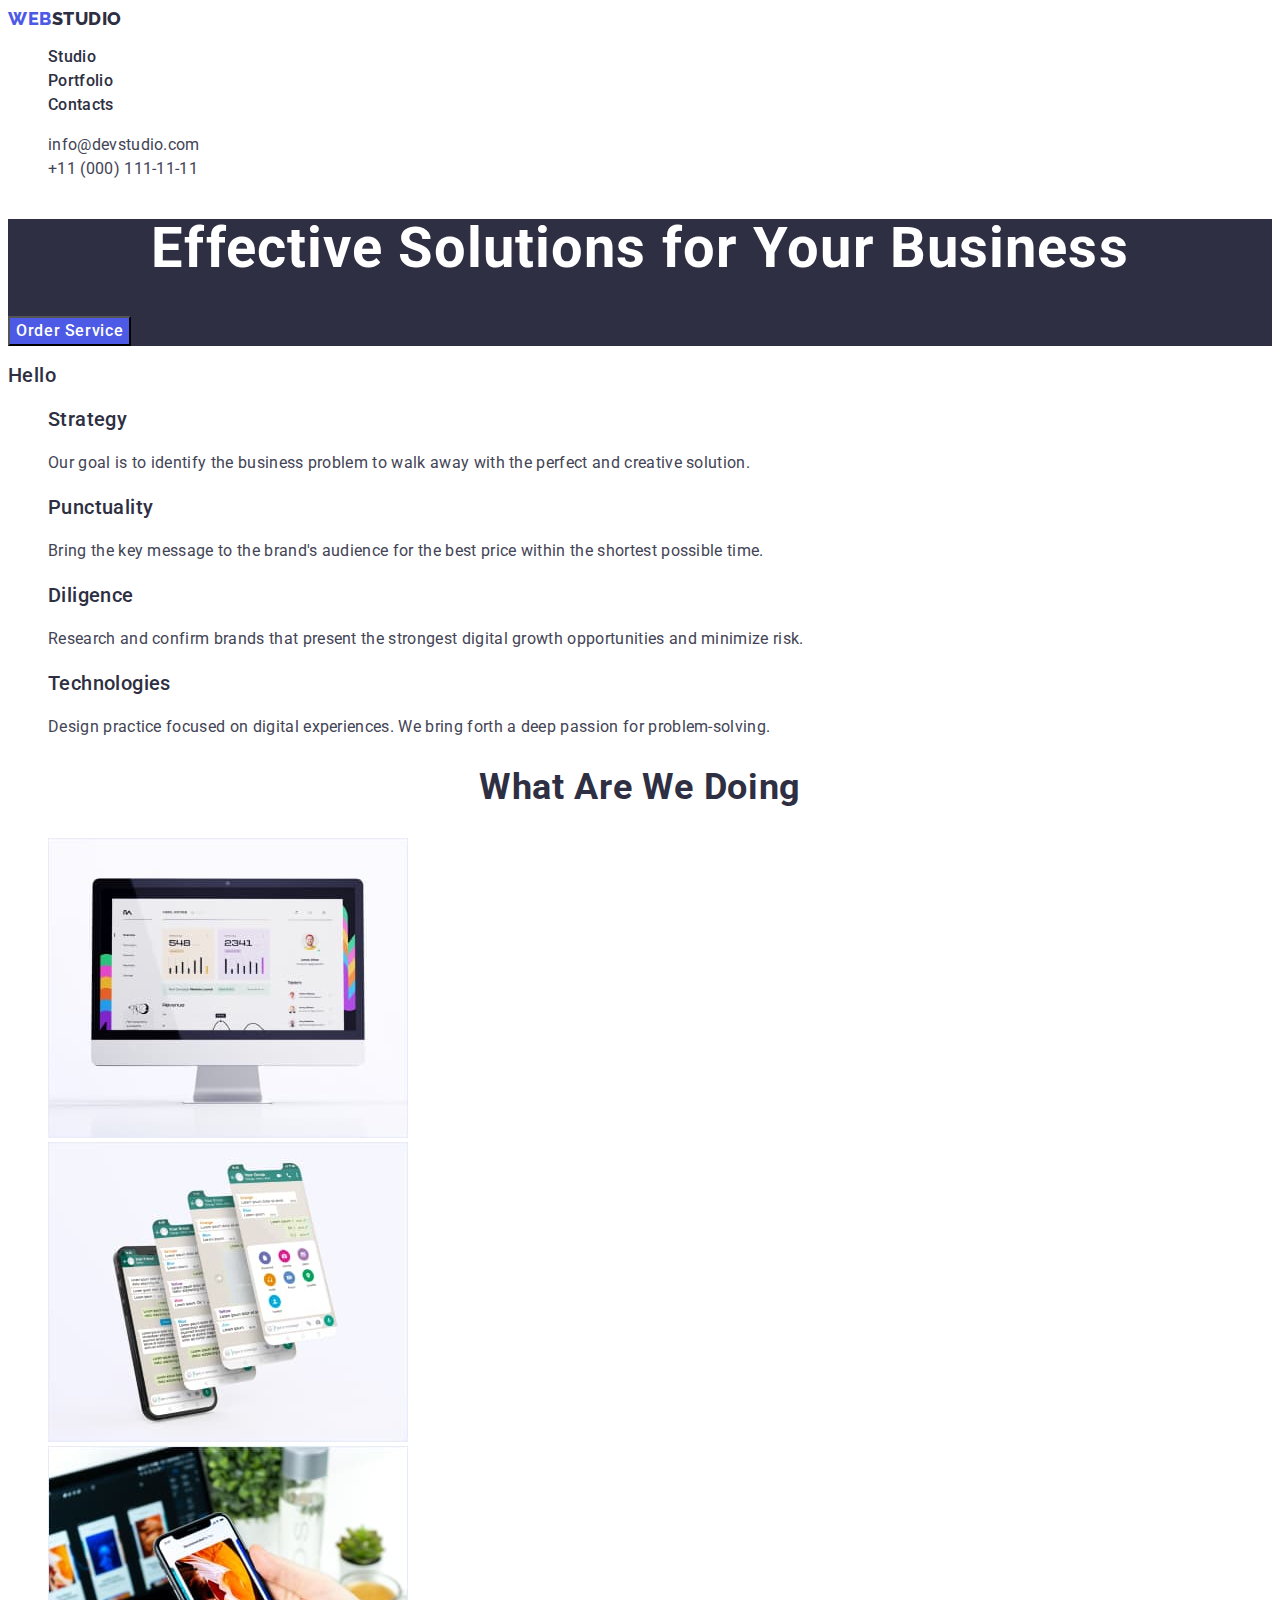
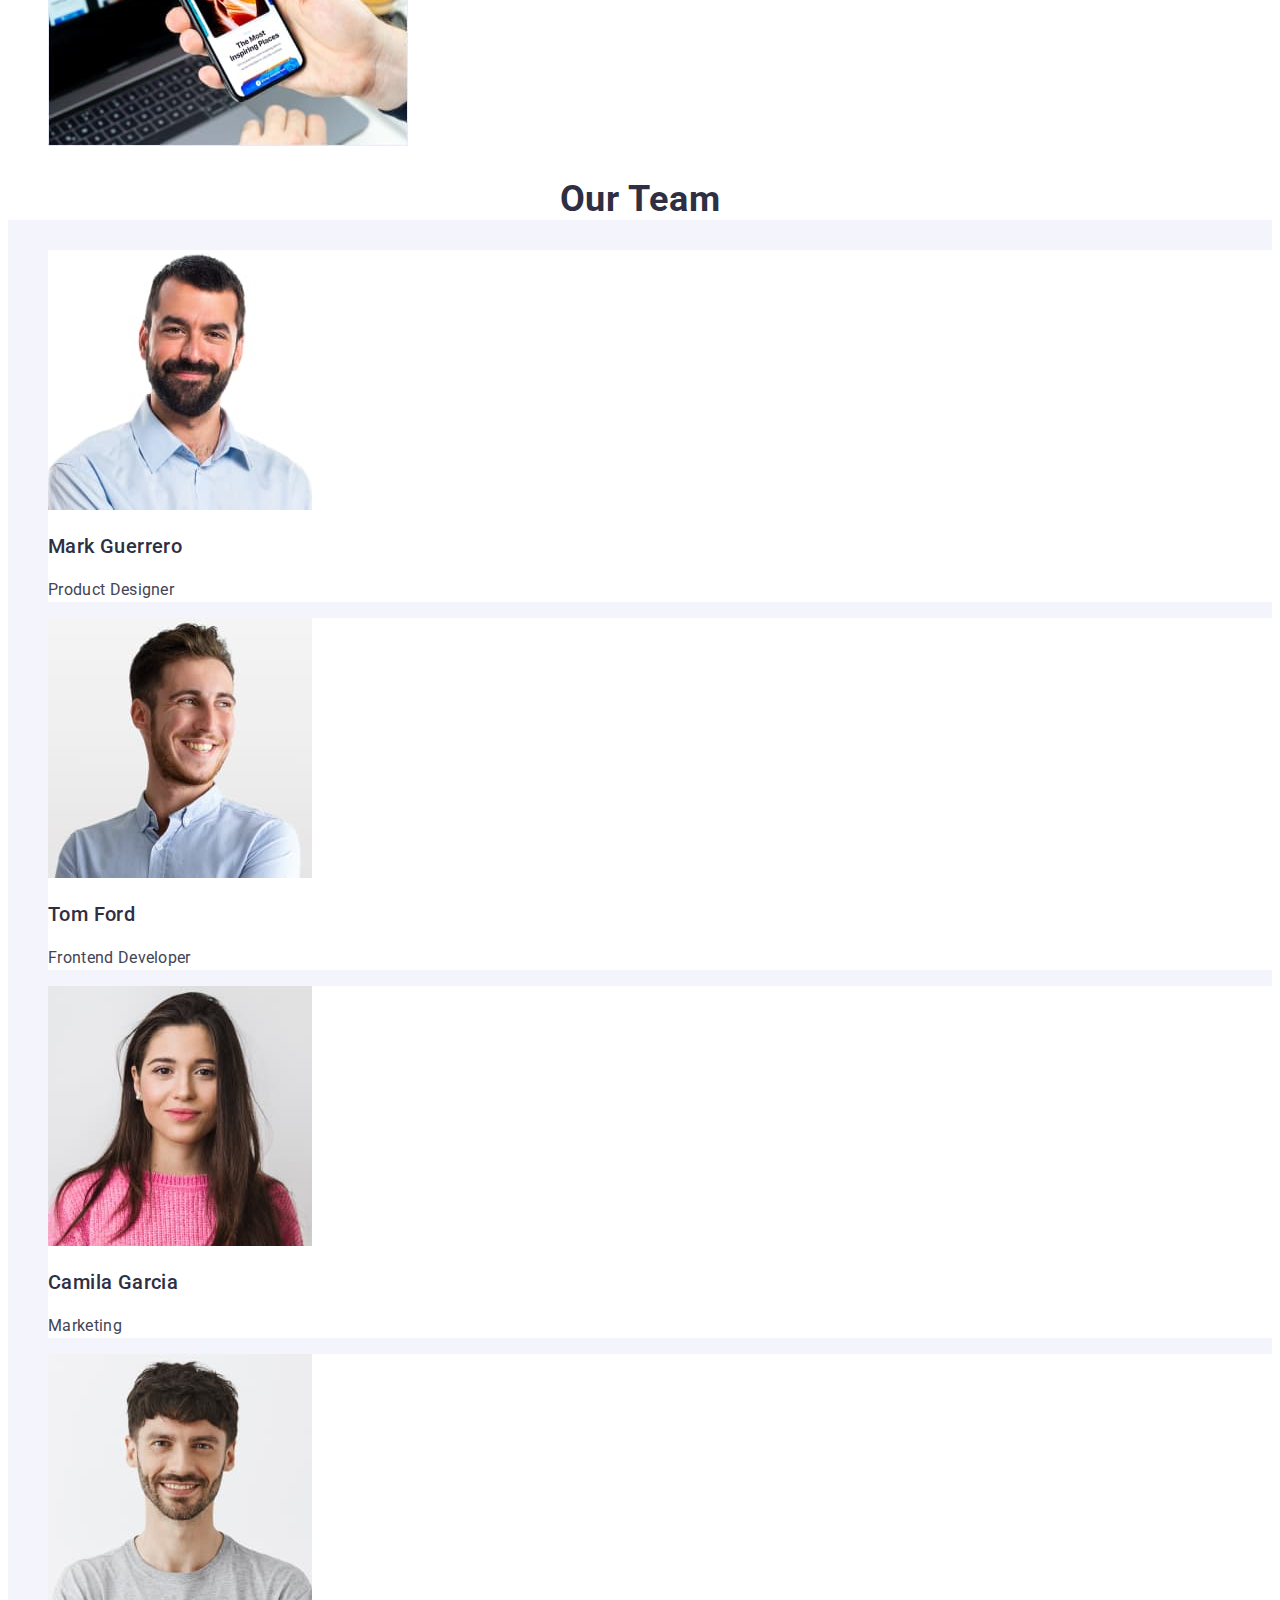
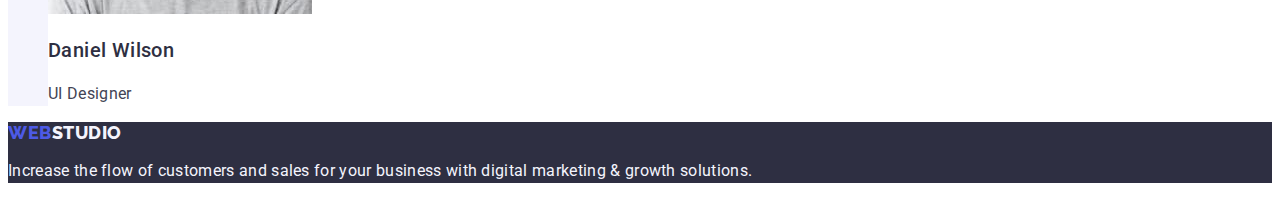
==== index.html @ ce302e66 "Initial commit" ====
<!DOCTYPE html>
<html lang="en">
<head>
    <meta charset="UTF-8">
    <meta name="viewport" content="width=device-width, initial-scale=1.0">
    <link rel="stylesheet" href="./css/style.css">
   <link rel="preconnect" href="https://fonts.googleapis.com">
   <link rel="preconnect" href="https://fonts.gstatic.com" crossorigin>
   <link href="https://fonts.googleapis.com/css2?family=Raleway:wght@800&family=Roboto:wght@400;500;700;900&display=swap" rel="stylesheet">

    <title>Home-work 1</title>
</head>
<body>
    <header>
        <nav class="link">
            <a class="link logo-link" href="./index.html">Web<span class="logo-name">Studio</span></a>
            <ul class="list">
                <li>
                    <a class="link input-list" href="./index.html">Studio</a>
                </li>
                <li>
                    <a class="link input-list" href="./portfolio.html">Portfolio</a>
                </li>
                <li>
                    <a class="link input-list" href="">Contacts</a>
                </li>
            </ul>
         </nav>    
            <address class="address-info"> 
                <ul class="list">           
                <li><a class="link contacts-list" href="mailto:info@devstudio.com">info@devstudio.com</a></li>
                <li><a class="link contacts-list" href="tel:+110001111111">+11 (000) 111-11-11</a></li>
                </ul> 
            </address> 
    </header>

    <main>
        <!-- Hero section -->
        <section class="title">
            <h1 class="wrapper">Effective Solutions for Your Business</h1>
            <button class="main-button" type="button">Order Service</button>
        </section>

        <!-- Section 1 -->
        <section>
            <h2 class="valuables">Hello</h2>
            <ul class="list">
                <li>
                    <h3 class="valuables-list-subtitle">Strategy</h3>
                    <p class="valuables-list-descr">Our goal is to identify the business problem to walk away with the perfect and creative solution. </p>
                </li>
                <li>
                    <h3 class="valuables-list-subtitle">Punctuality</h3>
                    <p class="valuables-list-descr">Bring the key message to the brand's audience for the best price within the shortest possible time.</p>
                </li>
                <li>
                    <h3 class="valuables-list-subtitle">Diligence</h3>
                    <p class="valuables-list-descr">Research and confirm brands that present the strongest digital growth opportunities and minimize risk.</p>
                </li>
                <li>
                    <h3 class="valuables-list-subtitle">Technologies</h3>
                    <p class="valuables-list-descr">Design practice focused on digital experiences. We bring forth a deep passion for problem-solving.</p>
                </li>
            </ul>
        </section>

        <!-- Section 2 -->
        <section>
            <h2 class="company-activity">What are we doing</h2>
            <ul class="list">
                <li><img src="./images/pc.jpg" alt="computer" width="360"></li>
                <li><img src="./images/phone.jpg" alt="smartphone" width="360"></li>
                <li><img src="./images/phone_hand.jpg" alt="smartphone and hands" width="360"></li>
            </ul>
        </section>

        <!-- Section 3 -->
        <section class="section-team">
            <h2 class="team-workers">Our Team</h2>
            <ul class="list">
                <li class="specialists">
                    <img src="./images/mark.jpg" width="264" alt="Mark Guerrero Product Designer">
                    <h3 class="valuables-list-subtitle">Mark Guerrero</h3>
                    <p class="valuables-list-descr">Product Designer</p>
                </li>

                <li class="specialists">
                    <img src="./images/tom.jpg" width="264" alt="Tom Ford Frontend Developer">
                    <h3 class="valuables-list-subtitle">Tom Ford</h3>
                    <p class="valuables-list-descr">Frontend Developer</p>
                </li>

                <li class="specialists">
                    <img src="./images/camila.jpg" width="264" alt="Camila Garcia Marketing">
                    <h3 class="valuables-list-subtitle">Camila Garcia</h3>
                    <p class="valuables-list-descr">Marketing</p>
                </li>

                <li class="specialists">
                    <img src="./images/daniel.jpg" width="264" alt="Daniel Wilson UI Designer">
                    <h3 class="valuables-list-subtitle">Daniel Wilson</h3>
                    <p class="valuables-list-descr">UI Designer</p>
                </li>
            </ul>
        </section>

    </main>

    <footer class="page-down">
        <a class="link logo-web" href="./index.html">Web<span class="logo-down-name">Studio</span></a>
        <p class="footer-descr">Increase the flow of customers and sales for your business with digital marketing & growth solutions.</p>
    </footer>
</body>
</html>
---- css/style.css ----
:root {
    --state: #434455;
    --navy-blue: #2e2f42;
    --cornflower: #E7E9FC;
    --iris: #4d5ae5;
    --ocean: #404bbf;
    --cloud: #f4f4fd;
    --white: #ffffff;
    --slate: #434455;
  }
  body {
    font-family: 'Roboto', sans-serif;
    color: var(--state);
    background-color: var(--white);
  }
  .title {
    background-color: var(--navy-blue);
    color:  var(--white);
  }
  .logo-name {
    color: var(--navy-blue);
  }
  .logo-link {
    font-family: "Raleway", sans-serif;
    font-weight: 800;
    font-size: 18px;
    line-height: 1.17;
    letter-spacing: 0.03em;
    text-transform: uppercase;
    color: var(--iris);
  }
  .logo-down-name {
    font-family: "Raleway", sans-serif;
    font-weight: 800;
    font-size: 18px;
    line-height: 1.17;
    letter-spacing: 0.03em;
    text-transform: uppercase;
    color: var(--cloud);
  }
  .logo-second-part {
    color: var(--cloud);
  }
  .company-structure {
    background-color:  var(--white);
    color: var(--navy-blue);
  }
  .company-activity {
    color: var(--navy-blue);
    font-size: 36px;
    line-height: 1.11;
    text-align: center;
    letter-spacing: 0.02em;
    text-transform: capitalize;
  }
  .team-workers {
    background-color:  var(--white);
    color: var(--navy-blue);
    font-size: 36px;
    line-height: 1.11;
    text-align: center;
    letter-spacing: 0.02em;
    text-transform: capitalize;
  }
  .valuables-list-descr {
    color: var(--state);
    font-size: 16px;
    line-height: 1.5;
    letter-spacing: 0.02em;
  }
  .page-down {
    background-color: var(--navy-blue);
  }
  .logo-web {
    font-family: "Raleway", sans-serif;
    font-weight: 800;
    font-size: 18px;
    line-height: 1.17;
    letter-spacing: 0.03em;
    text-transform: uppercase;
    color: var(--iris);
  }
  .main-button {
    background-color: var(--iris);
    color:  var(--white);
    font-family: "Roboto", sans-serif;
    font-weight: 500;
    font-size: 16px;
    line-height: 1.5;
    letter-spacing: 0.04em;
    cursor: pointer;
  }
  .link {
    text-decoration: none;
  }
  .main-button:hover {
    color:  var(--white);
    background-color: var(--ocean);
  }
  .main-button:focus {
    background-color: var(--ocean);
  }
  .other-buttons {
    font-family: "Roboto", sans-serif;
    color: var(--iris);
    background-color: var(--cloud);
    font-weight: 500;
    font-size: 16px;
    line-height: 1.5;
    letter-spacing: 0.04em;
    cursor: pointer;
  }
  .other-buttons:hover {
    color:  var(--white);
    background-color: var(--ocean);
  }
  .other-buttons:focus {
    color: var(--white);
    background-color: var(--ocean);
  }
  .footer-descr {
    color: var(--cloud);
    line-height: 1.5;
    letter-spacing: 0.02em;
  }
  .input-list {
    font-weight: 500;
    font-size: 16px;
    line-height: 1.5;
    letter-spacing: 0.02em;
    color: var(--navy-blue);
    text-decoration: none;
  }
  .input-list:hover {
    color: var(--ocean);
  }
  .input-list:focus {
    color: var(--ocean);
  }
  .list {
    list-style: none;
  }
  .second-title {
    font-weight: 500;
    font-size: 20px;
    line-height: 1.2;
    letter-spacing: 0.02em;
    color: var(--navy-blue);
  }
  .contains {
    font-size: 16px;
    line-height: 1.5;
    letter-spacing: 0.02em;
    color: var(--state);
  }
  address {
    font-style: normal;
  }
  .wrapper {
    font-size: 56px;
    line-height: 1.07;
    text-align: center;
    letter-spacing: 0.02em;
    color:  var(--white);
  }
  .valuables {
    font-weight: 500;
    font-size: 20px;
    line-height: 1.2;
    letter-spacing: 0.02em;
    color: var(--navy-blue);
  }
  .valuables-list-subtitle {
    font-weight: 500;
    font-size: 20px;
    line-height: 1.2;
    letter-spacing: 0.02em;
    color: var(--navy-blue);
    background-color:  var(--white);
  }
  .second-title {
    font-weight: 500;
    font-size: 20px;
    line-height: 1.2;
    letter-spacing: 0.02em;
    color: #2e2f42;
  }
  .page-down-portf {
    background-color: var(--navy-blue);
  }
  .contacts-list {
    font-size: 16px;
    line-height: 1.5;
    letter-spacing: 0.02em;
    color: var(--state);
  }
  .contacts-list:hover {
    color: var(--ocean);
  }
  .contacts-list:focus {
    color: var(--ocean);
  }
  .section-team {
    background-color: var(--cloud);
  }
  .specialists {
    background-color:  var(--white);
  }
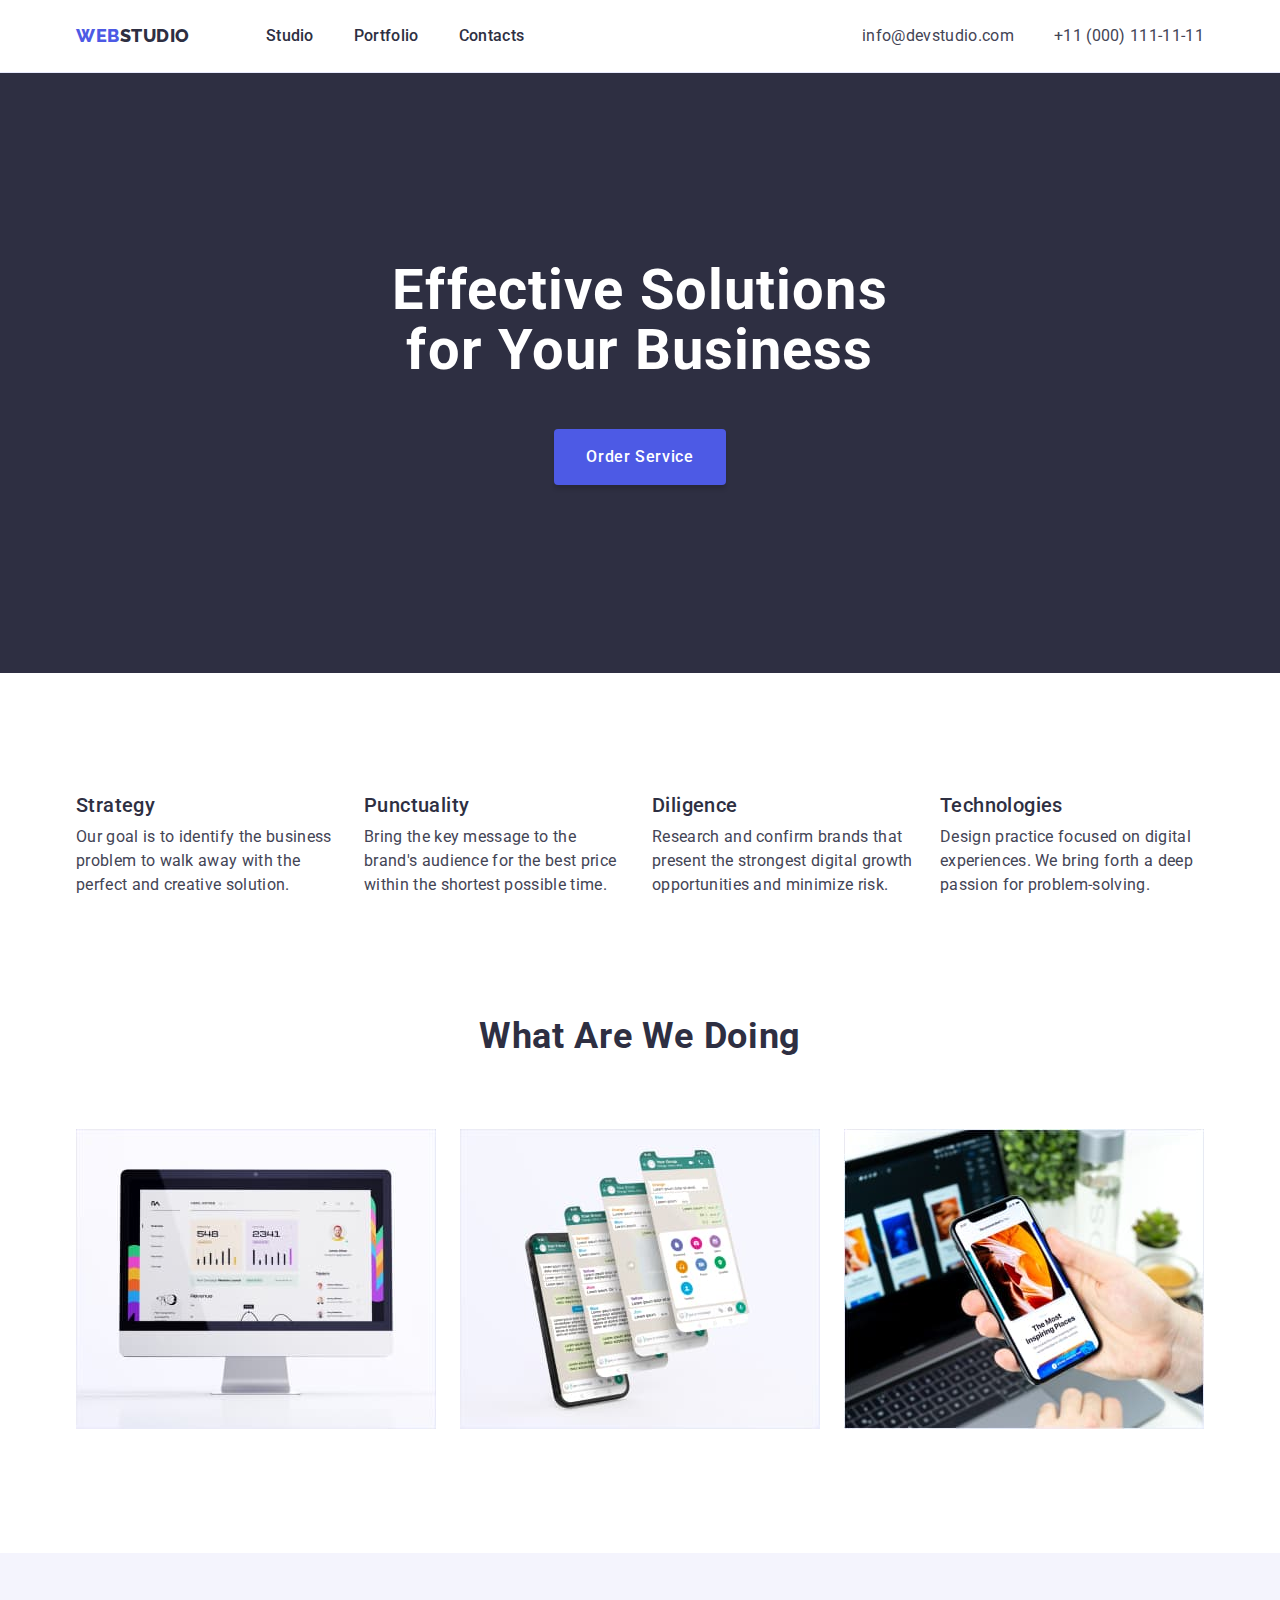
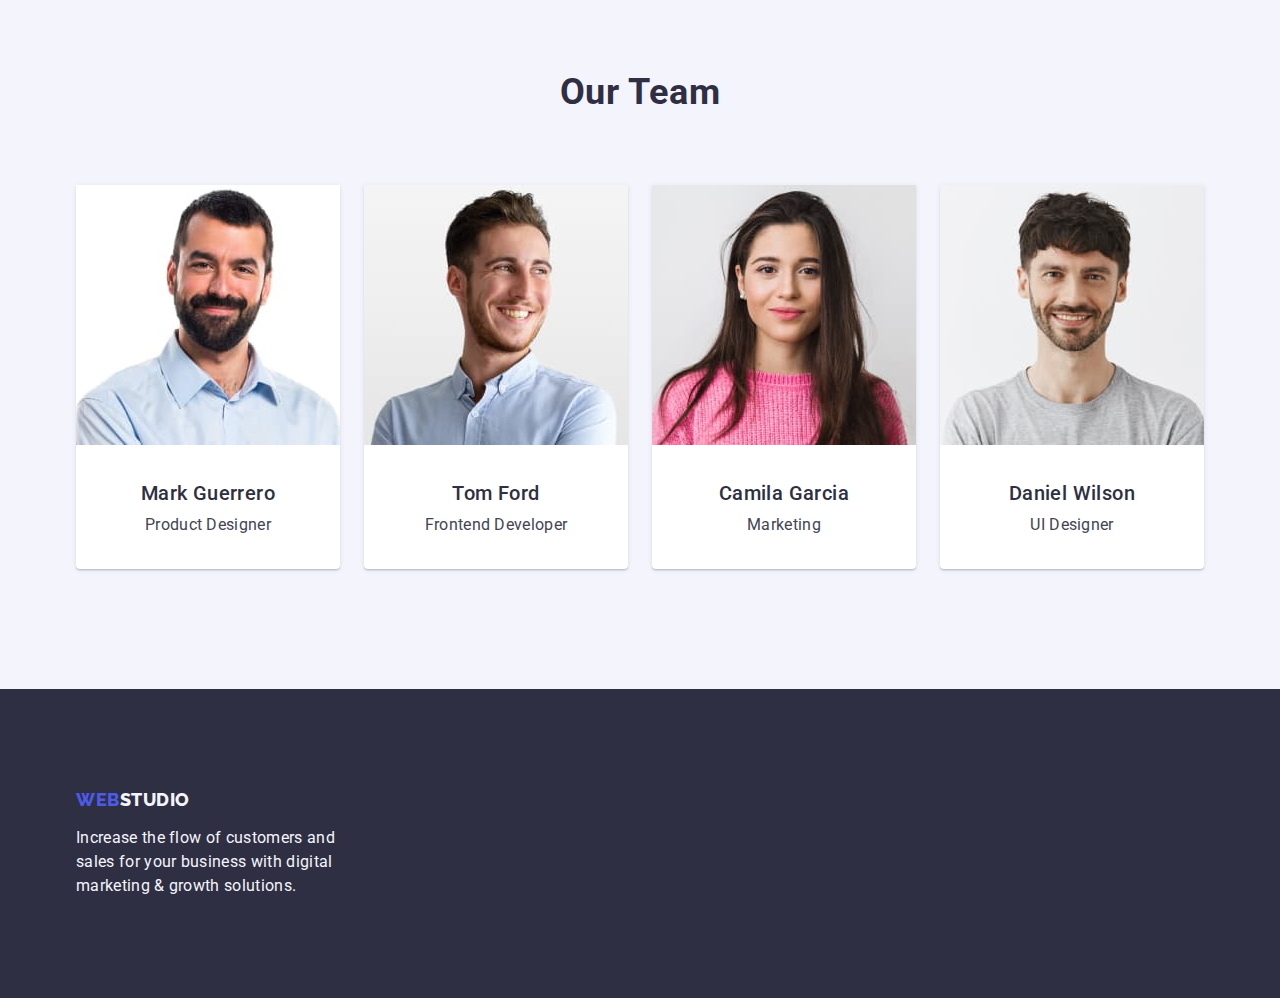
==== commit 89eaac4a: "v1.0" ====
--- a/index.html
+++ b/index.html
@@ -3,18 +3,22 @@
 <head>
     <meta charset="UTF-8">
     <meta name="viewport" content="width=device-width, initial-scale=1.0">
+    <link rel="stylesheet" href="https://cdnjs.cloudflare.com/ajax/libs/modern-normalize/2.0.0/modern-normalize.min.css"
+        integrity="sha512-4xo8blKMVCiXpTaLzQSLSw3KFOVPWhm/TRtuPVc4WG6kUgjH6J03IBuG7JZPkcWMxJ5huwaBpOpnwYElP/m6wg=="
+        crossorigin="anonymous" referrerpolicy="no-referrer" />
     <link rel="stylesheet" href="./css/style.css">
    <link rel="preconnect" href="https://fonts.googleapis.com">
    <link rel="preconnect" href="https://fonts.gstatic.com" crossorigin>
    <link href="https://fonts.googleapis.com/css2?family=Raleway:wght@800&family=Roboto:wght@400;500;700;900&display=swap" rel="stylesheet">
 
-    <title>Home-work 1</title>
+    <title>Home-work 3</title>
 </head>
 <body>
-    <header>
-        <nav class="link">
+    <header class="top-line">
+        <div class="site-info container">
+        <nav class="logo-line list">
             <a class="link logo-link" href="./index.html">Web<span class="logo-name">Studio</span></a>
-            <ul class="list">
+            <ul class="list menu">
                 <li>
                     <a class="link input-list" href="./index.html">Studio</a>
                 </li>
@@ -27,88 +31,107 @@
             </ul>
          </nav>    
             <address class="address-info"> 
-                <ul class="list">           
+                <ul class="list menu-contact">           
                 <li><a class="link contacts-list" href="mailto:info@devstudio.com">info@devstudio.com</a></li>
                 <li><a class="link contacts-list" href="tel:+110001111111">+11 (000) 111-11-11</a></li>
                 </ul> 
             </address> 
+    </div>
     </header>
 
     <main>
         <!-- Hero section -->
         <section class="title">
-            <h1 class="wrapper">Effective Solutions for Your Business</h1>
-            <button class="main-button" type="button">Order Service</button>
+            <div class="container">
+                <h1 class="wrapper">Effective Solutions for Your Business</h1>
+                <button class="main-button" type="button">Order Service</button>
+            </div>
         </section>
 
         <!-- Section 1 -->
-        <section>
-            <h2 class="valuables">Hello</h2>
-            <ul class="list">
-                <li>
-                    <h3 class="valuables-list-subtitle">Strategy</h3>
-                    <p class="valuables-list-descr">Our goal is to identify the business problem to walk away with the perfect and creative solution. </p>
-                </li>
-                <li>
-                    <h3 class="valuables-list-subtitle">Punctuality</h3>
-                    <p class="valuables-list-descr">Bring the key message to the brand's audience for the best price within the shortest possible time.</p>
-                </li>
-                <li>
-                    <h3 class="valuables-list-subtitle">Diligence</h3>
-                    <p class="valuables-list-descr">Research and confirm brands that present the strongest digital growth opportunities and minimize risk.</p>
-                </li>
-                <li>
-                    <h3 class="valuables-list-subtitle">Technologies</h3>
-                    <p class="valuables-list-descr">Design practice focused on digital experiences. We bring forth a deep passion for problem-solving.</p>
-                </li>
-            </ul>
+        <section class="company-strategy">
+            <div class="container">
+                <h2 class="valuables visually-hidden">Hello</h2>
+                <ul class="list card-set">
+                    <li class="list-item">
+                        <h3 class="valuables-list-subtitle">Strategy</h3>
+                        <p class="valuables-list-descr">Our goal is to identify the     business problem to walk away with the perfect and creative     solution. </p>
+                    </li>
+                    <li class="list-item">
+                        <h3 class="valuables-list-subtitle">Punctuality</h3>
+                        <p class="valuables-list-descr">Bring the key message to the     brand's audience for the best price within the shortest possible     time.</p>
+                    </li>
+                    <li class="list-item">
+                        <h3 class="valuables-list-subtitle">Diligence</h3>
+                        <p class="valuables-list-descr">Research and confirm brands that     present the strongest digital growth opportunities and minimize     risk.</p>
+                    </li>
+                    <li class="list-item">
+                        <h3 class="valuables-list-subtitle">Technologies</h3>
+                        <p class="valuables-list-descr">Design practice focused on digital     experiences. We bring forth a deep passion for problem-solving.</p>
+                    </li>
+                </ul>
+            </div>
         </section>
 
         <!-- Section 2 -->
-        <section>
-            <h2 class="company-activity">What are we doing</h2>
-            <ul class="list">
-                <li><img src="./images/pc.jpg" alt="computer" width="360"></li>
-                <li><img src="./images/phone.jpg" alt="smartphone" width="360"></li>
-                <li><img src="./images/phone_hand.jpg" alt="smartphone and hands" width="360"></li>
-            </ul>
+        <section class="pictures">
+            <div class="container">
+                <h2 class="company-activity">What are we doing</h2>
+                <ul class="list picture-company">
+                    <li class="pic-description"><img src="./images/pc.jpg" alt="computer" width="360"></li>
+                    <li class="pic-description"><img src="./images/phone.jpg" alt="smartphone" width="360"></li>
+                    <li class="pic-description"><img src="./images/phone_hand.jpg" alt="smartphone and hands" width="360"></li>
+                </ul>
+            </div>
         </section>
 
         <!-- Section 3 -->
         <section class="section-team">
-            <h2 class="team-workers">Our Team</h2>
-            <ul class="list">
-                <li class="specialists">
-                    <img src="./images/mark.jpg" width="264" alt="Mark Guerrero Product Designer">
-                    <h3 class="valuables-list-subtitle">Mark Guerrero</h3>
-                    <p class="valuables-list-descr">Product Designer</p>
-                </li>
-
-                <li class="specialists">
-                    <img src="./images/tom.jpg" width="264" alt="Tom Ford Frontend Developer">
-                    <h3 class="valuables-list-subtitle">Tom Ford</h3>
-                    <p class="valuables-list-descr">Frontend Developer</p>
-                </li>
-
-                <li class="specialists">
-                    <img src="./images/camila.jpg" width="264" alt="Camila Garcia Marketing">
-                    <h3 class="valuables-list-subtitle">Camila Garcia</h3>
-                    <p class="valuables-list-descr">Marketing</p>
-                </li>
-
-                <li class="specialists">
-                    <img src="./images/daniel.jpg" width="264" alt="Daniel Wilson UI Designer">
-                    <h3 class="valuables-list-subtitle">Daniel Wilson</h3>
-                    <p class="valuables-list-descr">UI Designer</p>
-                </li>
-            </ul>
+            <div class="container">
+                <h2 class="team-workers">Our Team</h2>
+                <ul class="list photo">
+                    <li class="specialists">
+                        <img src="./images/mark.jpg" width="264" alt="Mark Guerrero     Product Designer">
+                        <div class="proffesion">
+                            <h3 class="valuables-list-subtitle">Mark Guerrero</h3>
+                            <p class="valuables-list-descr">Product Designer</p>
+                        </div>
+                    </li>
+    
+                    <li class="specialists">
+                        <img src="./images/tom.jpg" width="264" alt="Tom Ford Frontend     Developer">
+                        <div class="proffesion">
+                            <h3 class="valuables-list-subtitle">Tom Ford</h3>
+                            <p class="valuables-list-descr">Frontend Developer</p>
+                    </div>
+                    </li>
+    
+                    <li class="specialists">
+                        <img src="./images/camila.jpg" width="264" alt="Camila Garcia     Marketing">
+                        <div class="proffesion">
+                            <h3 class="valuables-list-subtitle">Camila Garcia</h3>
+                            <p class="valuables-list-descr">Marketing</p>
+                        </div>
+                    </li>
+    
+                    <li class="specialists">
+                        <img src="./images/daniel.jpg" width="264" alt="Daniel Wilson UI     Designer">
+                        <div class="proffesion">
+                            <h3 class="valuables-list-subtitle">Daniel Wilson</h3>
+                            <p class="valuables-list-descr">UI Designer</p>
+                        </div>
+                    </li>
+                </ul>
+            </div>
         </section>
-
     </main>
 
+    <!-- FOOTER -->
     <footer class="page-down">
-        <a class="link logo-web" href="./index.html">Web<span class="logo-down-name">Studio</span></a>
-        <p class="footer-descr">Increase the flow of customers and sales for your business with digital marketing & growth solutions.</p>
+        <div class="container">
+            <a class="link logo-web" href="./index.html">Web<span     class="logo-down-name">Studio</span></a>
+            <p class="footer-descr">Increase the flow of customers and sales for your     business with digital marketing & growth solutions.</p>
+        </div>
     </footer>
 </body>
 </html>--- a/css/style.css
+++ b/css/style.css
@@ -1,3 +1,10 @@
+*,
+*::before,
+*::after{
+  box-sizing: border-box;
+  margin: 0;
+  padding: 0;
+}
 :root {
     --state: #434455;
     --navy-blue: #2e2f42;
@@ -8,79 +15,110 @@
     --white: #ffffff;
     --slate: #434455;
   }
-  body {
+body {
     font-family: 'Roboto', sans-serif;
     color: var(--state);
     background-color: var(--white);
   }
-  .title {
+.container {
+    max-width: 1158px;
+    padding: 0 15px;
+    margin: 0 auto;
+  }
+
+  
+  
+/* HEADER */
+.top-line{
+  border-bottom: 1px solid var(--cornflower);
+}
+.site-info{
+  display: flex;
+  align-items: center;
+}
+.logo-line{
+  display: flex;
+  align-items: center;
+  margin-right: auto;
+}
+.logo-link{
+  font-family: "Raleway", sans-serif;
+  font-weight: 800;
+  font-size: 18px;
+  line-height: 1.17;
+  letter-spacing: 0.03em;
+  text-transform: uppercase;
+  color: var(--iris);
+  margin-right: 76px;
+}
+.logo-name{
+  color: var(--navy-blue);
+  font-family: "Raleway", sans-serif;
+  font-weight: 800;
+  font-size: 18px;
+  line-height: 1.17;
+  letter-spacing: 0.03em;
+  text-transform: uppercase;
+}
+.input-list{
+  font-weight: 500;
+  font-size: 16px;
+  line-height: 1.5;
+  letter-spacing: 0.02em;
+  color: var(--navy-blue);
+  text-decoration: none;
+  padding: 24px 0 24px;
+  display: block;
+}
+.address-info{
+  display: flex;
+  gap: 40px;
+}
+.link{
+  text-decoration: none;
+}
+.list{
+  list-style: none;
+}
+.menu-contact{
+  display: flex;
+  justify-content: flex-end;
+  gap: 40px;
+  flex-wrap: nowrap;
+}
+.contacts-list{
+  font-size: 16px;
+  line-height: 1.5;
+  letter-spacing: 0.02em;
+  color: var(--slate);
+}
+
+.menu{
+  display: flex;
+  gap: 40px;
+  justify-content: flex-start;
+}
+
+/* MAIN */
+
+/* HERO SECTION */
+.title {
     background-color: var(--navy-blue);
     color:  var(--white);
-  }
-  .logo-name {
-    color: var(--navy-blue);
-  }
-  .logo-link {
-    font-family: "Raleway", sans-serif;
-    font-weight: 800;
-    font-size: 18px;
-    line-height: 1.17;
-    letter-spacing: 0.03em;
-    text-transform: uppercase;
-    color: var(--iris);
-  }
-  .logo-down-name {
-    font-family: "Raleway", sans-serif;
-    font-weight: 800;
-    font-size: 18px;
-    line-height: 1.17;
-    letter-spacing: 0.03em;
-    text-transform: uppercase;
-    color: var(--cloud);
-  }
-  .logo-second-part {
-    color: var(--cloud);
-  }
-  .company-structure {
-    background-color:  var(--white);
-    color: var(--navy-blue);
-  }
-  .company-activity {
-    color: var(--navy-blue);
-    font-size: 36px;
-    line-height: 1.11;
+    padding: 188px 0;
+  }
+.wrapper {
+    font-size: 56px;
+    line-height: 1.07;
     text-align: center;
     letter-spacing: 0.02em;
-    text-transform: capitalize;
-  }
-  .team-workers {
-    background-color:  var(--white);
-    color: var(--navy-blue);
-    font-size: 36px;
-    line-height: 1.11;
-    text-align: center;
-    letter-spacing: 0.02em;
-    text-transform: capitalize;
-  }
-  .valuables-list-descr {
-    color: var(--state);
-    font-size: 16px;
-    line-height: 1.5;
-    letter-spacing: 0.02em;
-  }
-  .page-down {
-    background-color: var(--navy-blue);
-  }
-  .logo-web {
-    font-family: "Raleway", sans-serif;
-    font-weight: 800;
-    font-size: 18px;
-    line-height: 1.17;
-    letter-spacing: 0.03em;
-    text-transform: uppercase;
-    color: var(--iris);
-  }
-  .main-button {
+    color:  var(--white);
+    max-width: 496px;
+    margin-bottom: 48px;
+    margin: 0 auto;
+    margin-bottom: 48px;
+  }
+.main-button {
     background-color: var(--iris);
     color:  var(--white);
     font-family: "Roboto", sans-serif;
@@ -89,6 +127,14 @@
     line-height: 1.5;
     letter-spacing: 0.04em;
     cursor: pointer;
+    padding: 16px 32px;
+    border-radius: 4px;
+    box-shadow: 0px 4px 4px 0px rgba(0, 0, 0, 0.15);
+    display: block;
+    min-width: 169px;
+    height: 56px;
+    border: none;
+    margin: 0 auto;
   }
   .link {
     text-decoration: none;
@@ -99,54 +145,251 @@
   }
   .main-button:focus {
     background-color: var(--ocean);
-  }
-  .other-buttons {
-    font-family: "Roboto", sans-serif;
-    color: var(--iris);
+  }   
+
+
+/* SECTION 1 */
+
+.company-strategy{
+  padding: 120px 0;
+}
+.valuables{
+  font-weight: 500;
+  font-size: 20px;
+  line-height: 1.2;
+  letter-spacing: 0.02em;
+  color: #2e2f42;
+}
+.visually-hidden {
+  position: absolute;
+  width: 1px;
+  height: 1px;
+  margin: -1px;
+  border: 0;
+  padding: 0;
+  white-space: nowrap;
+  clip-path: inset(100%);
+  clip: rect(0 0 0 0);
+  overflow: hidden;
+}  
+.card-set{
+  display: flex;
+  flex-wrap: wrap;
+  gap: 24px;
+}
+.list-item{
+  width: calc((100% - 72px) / 4);
+}
+.valuables-list-subtitle {
+  font-weight: 500;
+  font-size: 20px;
+  line-height: 1.2;
+  letter-spacing: 0.02em;
+  color: var(--navy-blue);
+  background-color:  var(--white);
+  margin-bottom: 8px;
+}
+.valuables-list-descr {
+  color: var(--state);
+  font-size: 16px;
+  line-height: 1.5;
+  letter-spacing: 0.02em;
+}
+
+
+/* SECTION 2 */
+
+.pictures{
+  padding-bottom: 120px;
+}
+.company-activity {
+  color: var(--navy-blue);
+  font-size: 36px;
+  line-height: 1.11;
+  text-align: center;
+  letter-spacing: 0.02em;
+  text-transform: capitalize;
+  margin-bottom: 72px;
+}
+.picture-company{
+  display: flex;
+  gap: 24px;
+}
+.pic-description{
+  width: calc((100% - 48px) / 3);
+}
+
+
+/* SECTION 3 */
+.section-team {
     background-color: var(--cloud);
-    font-weight: 500;
-    font-size: 16px;
-    line-height: 1.5;
-    letter-spacing: 0.04em;
-    cursor: pointer;
-  }
-  .other-buttons:hover {
-    color:  var(--white);
-    background-color: var(--ocean);
-  }
-  .other-buttons:focus {
-    color: var(--white);
-    background-color: var(--ocean);
-  }
-  .footer-descr {
+    padding: 120px 0;
+  }
+.team-workers {
+  background-color:  var(--cloud);
+  color: var(--navy-blue);
+  font-size: 36px;
+  line-height: 1.11;
+  text-align: center;
+  letter-spacing: 0.02em;
+  text-transform: capitalize;
+  margin-bottom: 72px;
+}  
+.photo{
+  display: flex;
+    gap: 24px;
+}
+.specialists {
+  background-color:  var(--white);
+  width: calc((100% - 72px) / 4);
+  border-radius: 0px 0px 4px 4px;
+  box-shadow: 0px 2px 1px 0px rgba(46, 47, 66, 0.08), 0px 1px 1px 0px rgba(46, 47, 66, 0.16), 0px 1px 6px 0px rgba(46, 47, 66, 0.08);
+}
+.proffesion{
+  padding: 32px 0;
+  text-align: center;
+}
+
+
+/* FOOTER */
+.page-down {
+   background-color: var(--navy-blue);
+   padding: 100px 0;
+}
+.logo-web {
+  font-family: "Raleway", sans-serif;
+  font-weight: 800;
+  font-size: 18px;
+  line-height: 1.17;
+  letter-spacing: 0.03em;
+  text-transform: uppercase;
+  color: var(--iris);
+  display: inline-block;
+  margin-bottom: 16px;
+}
+.logo-down-name {
+  font-family: "Raleway", sans-serif;
+  font-weight: 800;
+  font-size: 18px;
+  line-height: 1.17;
+  letter-spacing: 0.03em;
+  text-transform: uppercase;
+  color: var(--cloud);
+}
+.footer-descr {
+  color: var(--cloud);
+  line-height: 1.5;
+  letter-spacing: 0.02em;
+  max-width: 264px;
+}
+
+
+/* PORTFOLIO */
+
+/* HEADER */
+.portfolio-class{
+  border-bottom: 1px solid #e7e9fc;
+}
+.portfolio-info{
+  display: flex;
+  align-items: center;
+}
+.email-info{
+  display: flex;
+  gap: 40px;
+}
+
+
+/* SECTION */
+
+.buttons{
+  padding-top: 96px;
+  padding-bottom: 120px;
+}
+.button-list{
+  display: flex;
+  justify-content: center;
+  gap: 24px;
+  margin-bottom: 72px;
+}
+.other-buttons {
+  font-family: "Roboto", sans-serif;
+  color: var(--iris);
+  background-color: var(--cloud);
+  font-weight: 500;
+  font-size: 16px;
+  line-height: 1.5;
+  letter-spacing: 0.04em;
+  cursor: pointer;
+
+  border: 1px;
+  text-align: center;
+  border: 1px solid var(--cornflower);
+  border-radius: 4px;
+  padding: 12px 24px;
+}
+.other-buttons:hover {
+  color:  var(--white);
+  background-color: var(--ocean);
+}
+.other-buttons:focus {
+  color: var(--white);
+  background-color: var(--ocean);
+}
+.company-pic{
+  display: flex;
+  flex-wrap: wrap;
+  column-gap: 24px;
+  row-gap: 48px;
+}
+.img-decript{
+  width: calc((100% - 48px) / 3);
+}
+.company-app{
+  padding: 32px 16px;
+  border: 1px solid #e7e9fc;
+  border-top: none;
+}
+.second-title {
+  font-weight: 500;
+  font-size: 20px;
+  line-height: 1.2;
+  letter-spacing: 0.02em;
+  color: var(--navy-blue);
+  margin-bottom: 8px;
+}
+
+
+
+
+
+
+
+  
+  
+  .logo-second-part {
     color: var(--cloud);
-    line-height: 1.5;
-    letter-spacing: 0.02em;
-  }
-  .input-list {
-    font-weight: 500;
-    font-size: 16px;
-    line-height: 1.5;
-    letter-spacing: 0.02em;
+  }
+  .company-structure {
+    background-color:  var(--white);
     color: var(--navy-blue);
-    text-decoration: none;
-  }
+  }
+  
+  
+  
+  
+ 
+  
+ 
+  
   .input-list:hover {
     color: var(--ocean);
   }
   .input-list:focus {
     color: var(--ocean);
   }
-  .list {
-    list-style: none;
-  }
-  .second-title {
-    font-weight: 500;
-    font-size: 20px;
-    line-height: 1.2;
-    letter-spacing: 0.02em;
-    color: var(--navy-blue);
-  }
+  
+  
   .contains {
     font-size: 16px;
     line-height: 1.5;
@@ -156,53 +399,18 @@
   address {
     font-style: normal;
   }
-  .wrapper {
-    font-size: 56px;
-    line-height: 1.07;
-    text-align: center;
-    letter-spacing: 0.02em;
-    color:  var(--white);
-  }
-  .valuables {
-    font-weight: 500;
-    font-size: 20px;
-    line-height: 1.2;
-    letter-spacing: 0.02em;
-    color: var(--navy-blue);
-  }
-  .valuables-list-subtitle {
-    font-weight: 500;
-    font-size: 20px;
-    line-height: 1.2;
-    letter-spacing: 0.02em;
-    color: var(--navy-blue);
-    background-color:  var(--white);
-  }
-  .second-title {
-    font-weight: 500;
-    font-size: 20px;
-    line-height: 1.2;
-    letter-spacing: 0.02em;
-    color: #2e2f42;
-  }
+  
+  
+
   .page-down-portf {
     background-color: var(--navy-blue);
   }
-  .contacts-list {
-    font-size: 16px;
-    line-height: 1.5;
-    letter-spacing: 0.02em;
-    color: var(--state);
-  }
+ 
   .contacts-list:hover {
     color: var(--ocean);
   }
   .contacts-list:focus {
     color: var(--ocean);
   }
-  .section-team {
-    background-color: var(--cloud);
-  }
-  .specialists {
-    background-color:  var(--white);
-  }+  
+ 